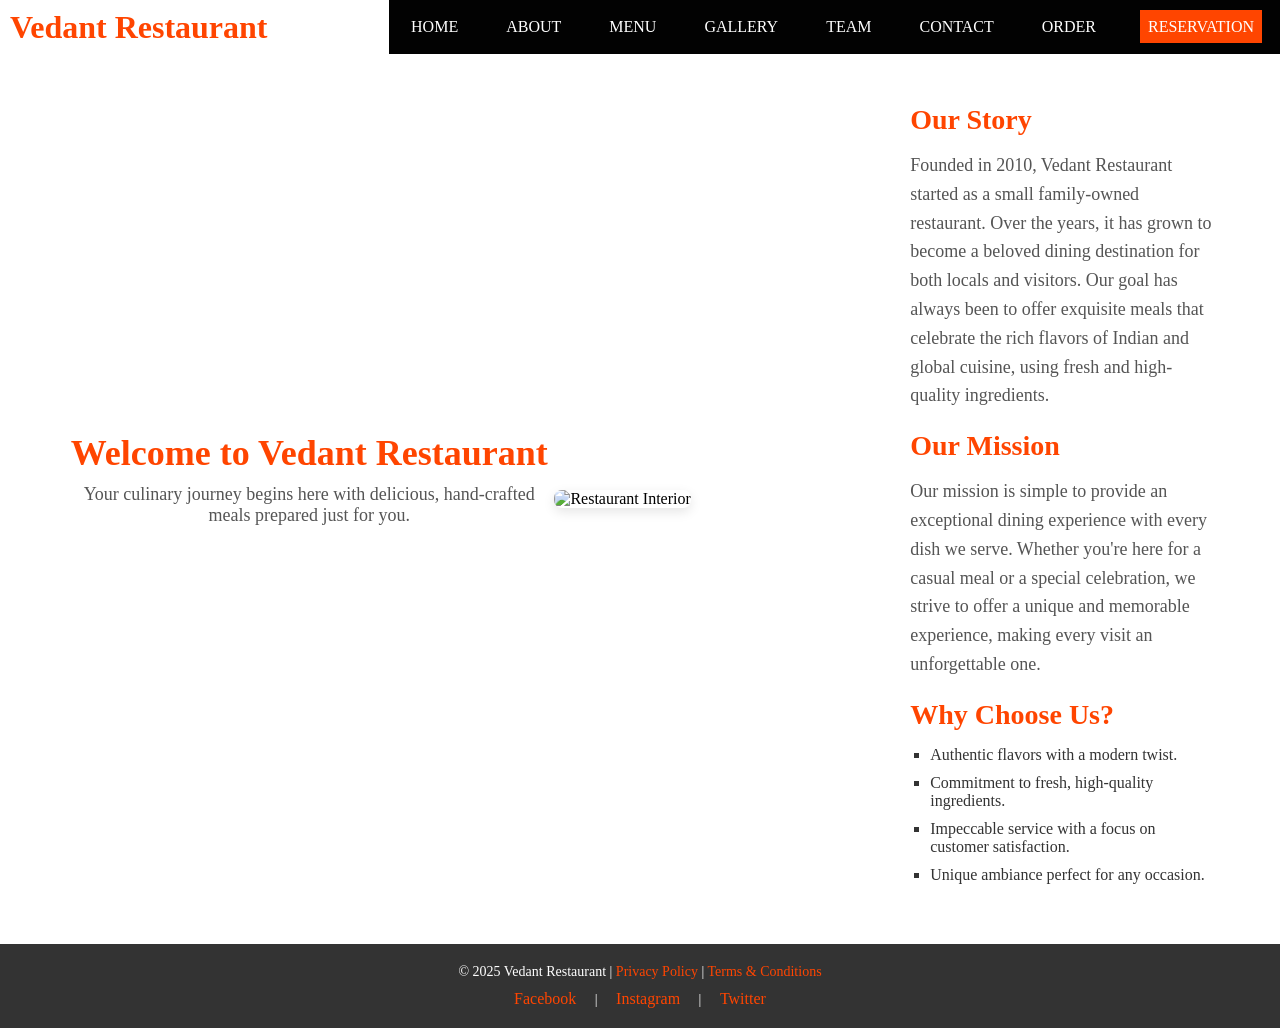
==== about.html @ 71e14c06 "Add files via upload" ====
<!DOCTYPE html>
<html lang="en">
<head>
    <meta charset="UTF-8">
    <meta name="viewport" content="width=device-width, initial-scale=1.0">
    <title>Document</title>
</head>
<style>
    *{
    margin: 0;
    padding: 0;
}  
.container{
    display: flex;
    align-items: center;
    justify-content: space-between;
}

.container h1{
    color: orangered;
    margin-left: 10px;
    cursor: pointer;
}
.navbar{
    background-color: #020202;
}
.navbar ul li{
    display: inline-block;
    padding: 18px;
    text-transform: uppercase;
}

.navbar ul li a{
    text-decoration: none;
    color: #fff;
    padding: 4px;
    transition: 3.5s;
}

.navbar ul li a:hover{
    box-shadow: 0 3px 50px orangered inset,0 3px 50px orangered inset,
    0 3px 50px orangered inset,0 3px 50px orangered inset;
}

.navbar .reservation{
    padding: 8px;
    background-color: orangered;
}
.about {
    padding: 50px 0;
    background-color: #fff;
}

.about .container {
    width: 90%;
    max-width: 1200px;
    margin: 0 auto;
}

.about-header {
    text-align: center;
    margin-bottom: 40px;
}

.about-header h2 {
    font-size: 36px;
    color: orangered;
    margin-bottom: 10px;
}

.about-header p {
    font-size: 18px;
    color: #555;
}

.about-content {
    display: flex;
    flex-wrap: wrap;
    gap: 20px;
    justify-content: center;
    align-items: center;
}

.about-img {
    flex: 1;
    max-width: 500px;
    margin-right: 30px;
}

.about-img img {
    width: 100%;
    border-radius: 8px;
    box-shadow: 0 4px 12px rgba(0, 0, 0, 0.1);
}

.about-text {
    flex: 1;
    max-width: 700px;
}

.about-text h3 {
    font-size: 28px;
    color: orangered;
    margin-bottom: 15px;
}

.about-text p {
    font-size: 18px;
    color: #555;
    line-height: 1.6;
    margin-bottom: 20px;
}

.about-text ul {
    list-style-type: square;
    padding-left: 20px;
}

.about-text ul li {
    font-size: 16px;
    color: #333;
    margin-bottom: 10px;
}

footer {
    background-color: #333;
    color: white;
    padding: 20px 0;
    text-align: center;
    font-size: 14px;
}

footer a {
    color: orangered;
    text-decoration: none;
}

footer a:hover {
    text-decoration: underline;
}

footer .social-links {
    margin-top: 10px;
}

footer .social-links a {
    margin: 0 15px;
    font-size: 16px;
}
</style>
<body>
    <div class="container">
        <h1>Vedant Restaurant</h1>
        <div class="navbar">
            <ul>
                <li><a href="index.html">HOME</a></li>
                <li><a href="about.html">ABOUT</a></li>
                <li><a href="Menu.html">MENU</a></li>
                <li><a href="gallery.html">GALLERY</a></li>
                <li><a href="team.html">TEAM</a></li>
                <li><a href="contact.html">CONTACT</a></li>
                <li><a href="order.html">ORDER</a></li>
                <li><a class="reservation" href="#">RESERVATION</a></li>
            </ul>
        </div>
    </div>
    
    <section class="about">
        <div class="container">
            <div class="about-header">
                <h2>Welcome to Vedant Restaurant</h2>
                <p>Your culinary journey begins here with delicious, hand-crafted meals prepared just for you.</p>
            </div>
            <div class="about-content">
                <div class="about-img">
                    <img src="images/food.jpg" alt="Restaurant Interior">
                </div>
                <div class="about-text">
                    <h3>Our Story</h3>
                    <p>Founded in 2010, Vedant Restaurant started as a small family-owned restaurant. Over the years, it has grown to become a beloved dining destination for both locals and visitors. Our goal has always been to offer exquisite meals that celebrate the rich flavors of Indian and global cuisine, using fresh and high-quality ingredients.</p>

                    <h3>Our Mission</h3>
                    <p>Our mission is simple to provide an exceptional dining experience with every dish we serve. Whether you're here for a casual meal or a special celebration, we strive to offer a unique and memorable experience, making every visit an unforgettable one.</p>

                    <h3>Why Choose Us?</h3>
                    <ul>
                        <li>Authentic flavors with a modern twist.</li>
                        <li>Commitment to fresh, high-quality ingredients.</li>
                        <li>Impeccable service with a focus on customer satisfaction.</li>
                        <li>Unique ambiance perfect for any occasion.</li>
                    </ul>
                </div>
            </div>
        </div>
    </section>
    <footer>
        <div class="footer-container">
            <p>&copy; 2025 Vedant Restaurant | <a href="privacy.html">Privacy Policy</a> | <a href="terms.html">Terms & Conditions</a></p>
            <div class="social-links">
                <a href="https://www.facebook.com/p/Hotel-Vedant-100067033030986/" target="_blank">Facebook</a> | 
                <a href="https://www.instagram.com/hotelvedant/?hl=en" target="_blank">Instagram</a> | 
                <a href="https://twitter.com/vedantm_?lang=en" target="_blank">Twitter</a>
            </div>
        </div>
    </footer>
</body>
</html>
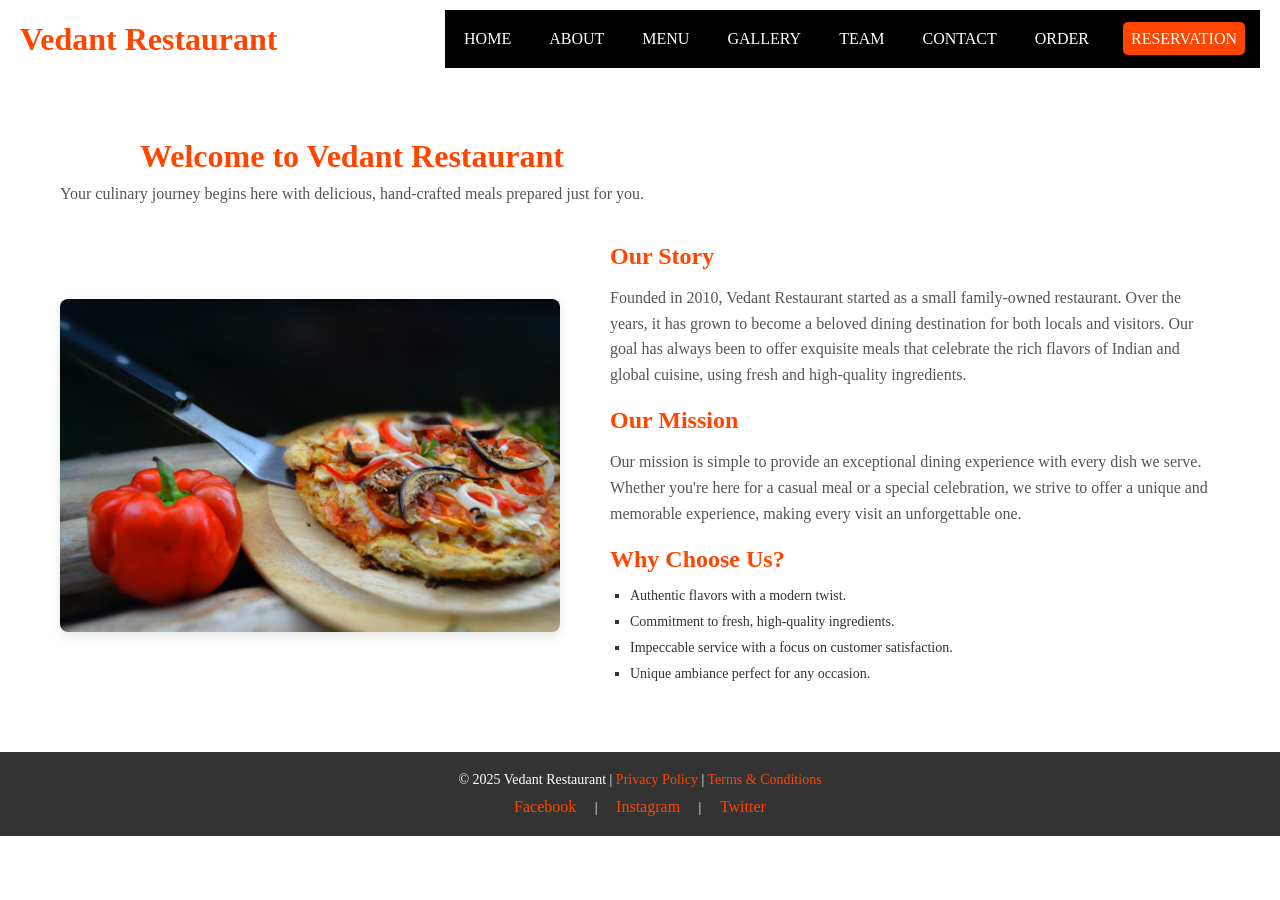
==== commit cce52198: "Add files via upload" ====
--- a/about.html
+++ b/about.html
@@ -1,153 +1,237 @@
 <!DOCTYPE html>
 <html lang="en">
+
 <head>
     <meta charset="UTF-8">
     <meta name="viewport" content="width=device-width, initial-scale=1.0">
     <title>Document</title>
 </head>
 <style>
-    *{
-    margin: 0;
-    padding: 0;
-}  
-.container{
-    display: flex;
-    align-items: center;
-    justify-content: space-between;
-}
-
-.container h1{
-    color: orangered;
-    margin-left: 10px;
-    cursor: pointer;
-}
-.navbar{
-    background-color: #020202;
-}
-.navbar ul li{
-    display: inline-block;
-    padding: 18px;
-    text-transform: uppercase;
-}
-
-.navbar ul li a{
-    text-decoration: none;
-    color: #fff;
-    padding: 4px;
-    transition: 3.5s;
-}
-
-.navbar ul li a:hover{
-    box-shadow: 0 3px 50px orangered inset,0 3px 50px orangered inset,
-    0 3px 50px orangered inset,0 3px 50px orangered inset;
-}
-
-.navbar .reservation{
-    padding: 8px;
-    background-color: orangered;
-}
-.about {
-    padding: 50px 0;
-    background-color: #fff;
-}
-
-.about .container {
-    width: 90%;
-    max-width: 1200px;
-    margin: 0 auto;
-}
-
-.about-header {
-    text-align: center;
-    margin-bottom: 40px;
-}
-
-.about-header h2 {
-    font-size: 36px;
-    color: orangered;
-    margin-bottom: 10px;
-}
-
-.about-header p {
-    font-size: 18px;
-    color: #555;
-}
-
-.about-content {
-    display: flex;
-    flex-wrap: wrap;
-    gap: 20px;
-    justify-content: center;
-    align-items: center;
-}
-
-.about-img {
-    flex: 1;
-    max-width: 500px;
-    margin-right: 30px;
-}
-
-.about-img img {
-    width: 100%;
-    border-radius: 8px;
-    box-shadow: 0 4px 12px rgba(0, 0, 0, 0.1);
-}
-
-.about-text {
-    flex: 1;
-    max-width: 700px;
-}
-
-.about-text h3 {
-    font-size: 28px;
-    color: orangered;
-    margin-bottom: 15px;
-}
-
-.about-text p {
-    font-size: 18px;
-    color: #555;
-    line-height: 1.6;
-    margin-bottom: 20px;
-}
-
-.about-text ul {
-    list-style-type: square;
-    padding-left: 20px;
-}
-
-.about-text ul li {
-    font-size: 16px;
-    color: #333;
-    margin-bottom: 10px;
-}
-
-footer {
-    background-color: #333;
-    color: white;
-    padding: 20px 0;
-    text-align: center;
-    font-size: 14px;
-}
-
-footer a {
-    color: orangered;
-    text-decoration: none;
-}
-
-footer a:hover {
-    text-decoration: underline;
-}
-
-footer .social-links {
-    margin-top: 10px;
-}
-
-footer .social-links a {
-    margin: 0 15px;
-    font-size: 16px;
-}
+    * {
+        margin: 0;
+        padding: 0;
+        box-sizing: border-box;
+    }
+
+    .container {
+        display: flex;
+        align-items: center;
+        justify-content: space-between;
+        flex-wrap: wrap;
+        padding: 10px 20px;
+    }
+
+    .container h1 {
+        color: orangered;
+        cursor: pointer;
+    }
+
+    .navbar {
+        background-color: black;
+        padding: 10px 0;
+    }
+
+    .navbar ul {
+        display: flex;
+        flex-wrap: wrap;
+        justify-content: center;
+        padding: 0;
+        list-style-type: none;
+    }
+
+    .navbar ul li {
+        display: inline-block;
+        padding: 10px 15px;
+        text-transform: uppercase;
+    }
+
+    .navbar ul li a {
+        text-decoration: none;
+        color: #fff;
+        padding: 4px;
+        transition: 0.5s;
+    }
+
+    .navbar ul li a:hover {
+        box-shadow: 0 3px 50px orangered inset, 0 3px 50px orangered inset,
+            0 3px 50px orangered inset, 0 3px 50px orangered inset;
+    }
+
+    .navbar .reservation {
+        padding: 8px;
+        background-color: orangered;
+        border-radius: 5px;
+    }
+
+    .about {
+        padding: 50px 20px;
+        background-color: #fff;
+    }
+
+    .about .container {
+        width: 100%;
+        max-width: 1200px;
+        margin: 0 auto;
+    }
+
+    .about-header {
+        text-align: center;
+        margin-bottom: 40px;
+    }
+
+    .about-header h2 {
+        font-size: 32px;
+        color: orangered;
+        margin-bottom: 10px;
+    }
+
+    .about-header p {
+        font-size: 16px;
+        color: #555;
+    }
+
+    .about-content {
+        display: flex;
+        flex-wrap: wrap;
+        gap: 20px;
+        justify-content: center;
+        align-items: center;
+    }
+
+    .about-img {
+        flex: 1;
+        max-width: 500px;
+        margin-right: 30px;
+    }
+
+    .about-img img {
+        width: 100%;
+        border-radius: 8px;
+        box-shadow: 0 4px 12px rgba(0, 0, 0, 0.1);
+    }
+
+    .about-text {
+        flex: 1;
+        max-width: 700px;
+    }
+
+    .about-text h3 {
+        font-size: 24px;
+        color: orangered;
+        margin-bottom: 15px;
+    }
+
+    .about-text p {
+        font-size: 16px;
+        color: #555;
+        line-height: 1.6;
+        margin-bottom: 20px;
+    }
+
+    .about-text ul {
+        list-style-type: square;
+        padding-left: 20px;
+    }
+
+    .about-text ul li {
+        font-size: 14px;
+        color: #333;
+        margin-bottom: 10px;
+    }
+
+    footer {
+        background-color: #333;
+        color: white;
+        padding: 20px 0;
+        text-align: center;
+        font-size: 14px;
+    }
+
+    footer a {
+        color: orangered;
+        text-decoration: none;
+    }
+
+    footer a:hover {
+        text-decoration: underline;
+    }
+
+    footer .social-links {
+        margin-top: 10px;
+    }
+
+    footer .social-links a {
+        margin: 0 15px;
+        font-size: 16px;
+    }
+    /* Tablet view */
+    @media (max-width: 768px) {
+        .about-content {
+            flex-direction: column;
+            text-align: center;
+        }
+
+        .about-img {
+            margin-right: 0;
+            margin-bottom: 20px;
+        }
+
+        .about-text h3 {
+            font-size: 22px;
+        }
+
+        .about-text p {
+            font-size: 15px;
+        }
+
+        .navbar ul li {
+            padding: 10px;
+        }
+
+        .container {
+            flex-direction: column;
+            text-align: center;
+        }
+
+        .container h1 {
+            margin-bottom: 10px;
+        }
+    }
+
+    /* Mobile view */
+    @media (max-width: 480px) {
+        .about-header h2 {
+            font-size: 24px;
+        }
+
+        .about-header p,
+        .about-text p,
+        .navbar ul li {
+         font-size: 14px;
+        }
+
+        .about-text h3 {
+            font-size: 20px;
+        }
+
+        .navbar ul {
+            flex-direction: column;
+            padding: 0;
+        }
+
+        .navbar ul li {
+            display: block;
+            text-align: center;
+            padding: 8px 0;
+        }
+
+        footer .social-links a {
+            display: block;
+            margin: 5px 0;
+        }
+    }
 </style>
+
 <body>
     <div class="container">
         <h1>Vedant Restaurant</h1>
@@ -164,7 +248,7 @@
             </ul>
         </div>
     </div>
-    
+
     <section class="about">
         <div class="container">
             <div class="about-header">
@@ -177,10 +261,15 @@
                 </div>
                 <div class="about-text">
                     <h3>Our Story</h3>
-                    <p>Founded in 2010, Vedant Restaurant started as a small family-owned restaurant. Over the years, it has grown to become a beloved dining destination for both locals and visitors. Our goal has always been to offer exquisite meals that celebrate the rich flavors of Indian and global cuisine, using fresh and high-quality ingredients.</p>
+                    <p>Founded in 2010, Vedant Restaurant started as a small family-owned restaurant. Over the years, it
+                        has grown to become a beloved dining destination for both locals and visitors. Our goal has
+                        always been to offer exquisite meals that celebrate the rich flavors of Indian and global
+                        cuisine, using fresh and high-quality ingredients.</p>
 
                     <h3>Our Mission</h3>
-                    <p>Our mission is simple to provide an exceptional dining experience with every dish we serve. Whether you're here for a casual meal or a special celebration, we strive to offer a unique and memorable experience, making every visit an unforgettable one.</p>
+                    <p>Our mission is simple to provide an exceptional dining experience with every dish we serve.
+                        Whether you're here for a casual meal or a special celebration, we strive to offer a unique and
+                        memorable experience, making every visit an unforgettable one.</p>
 
                     <h3>Why Choose Us?</h3>
                     <ul>
@@ -195,13 +284,15 @@
     </section>
     <footer>
         <div class="footer-container">
-            <p>&copy; 2025 Vedant Restaurant | <a href="privacy.html">Privacy Policy</a> | <a href="terms.html">Terms & Conditions</a></p>
+            <p>&copy; 2025 Vedant Restaurant | <a href="privacy.html">Privacy Policy</a> | <a href="terms.html">Terms &
+                    Conditions</a></p>
             <div class="social-links">
-                <a href="https://www.facebook.com/p/Hotel-Vedant-100067033030986/" target="_blank">Facebook</a> | 
-                <a href="https://www.instagram.com/hotelvedant/?hl=en" target="_blank">Instagram</a> | 
+                <a href="https://www.facebook.com/p/Hotel-Vedant-100067033030986/" target="_blank">Facebook</a> |
+                <a href="https://www.instagram.com/hotelvedant/?hl=en" target="_blank">Instagram</a> |
                 <a href="https://twitter.com/vedantm_?lang=en" target="_blank">Twitter</a>
             </div>
         </div>
     </footer>
 </body>
+
 </html>
